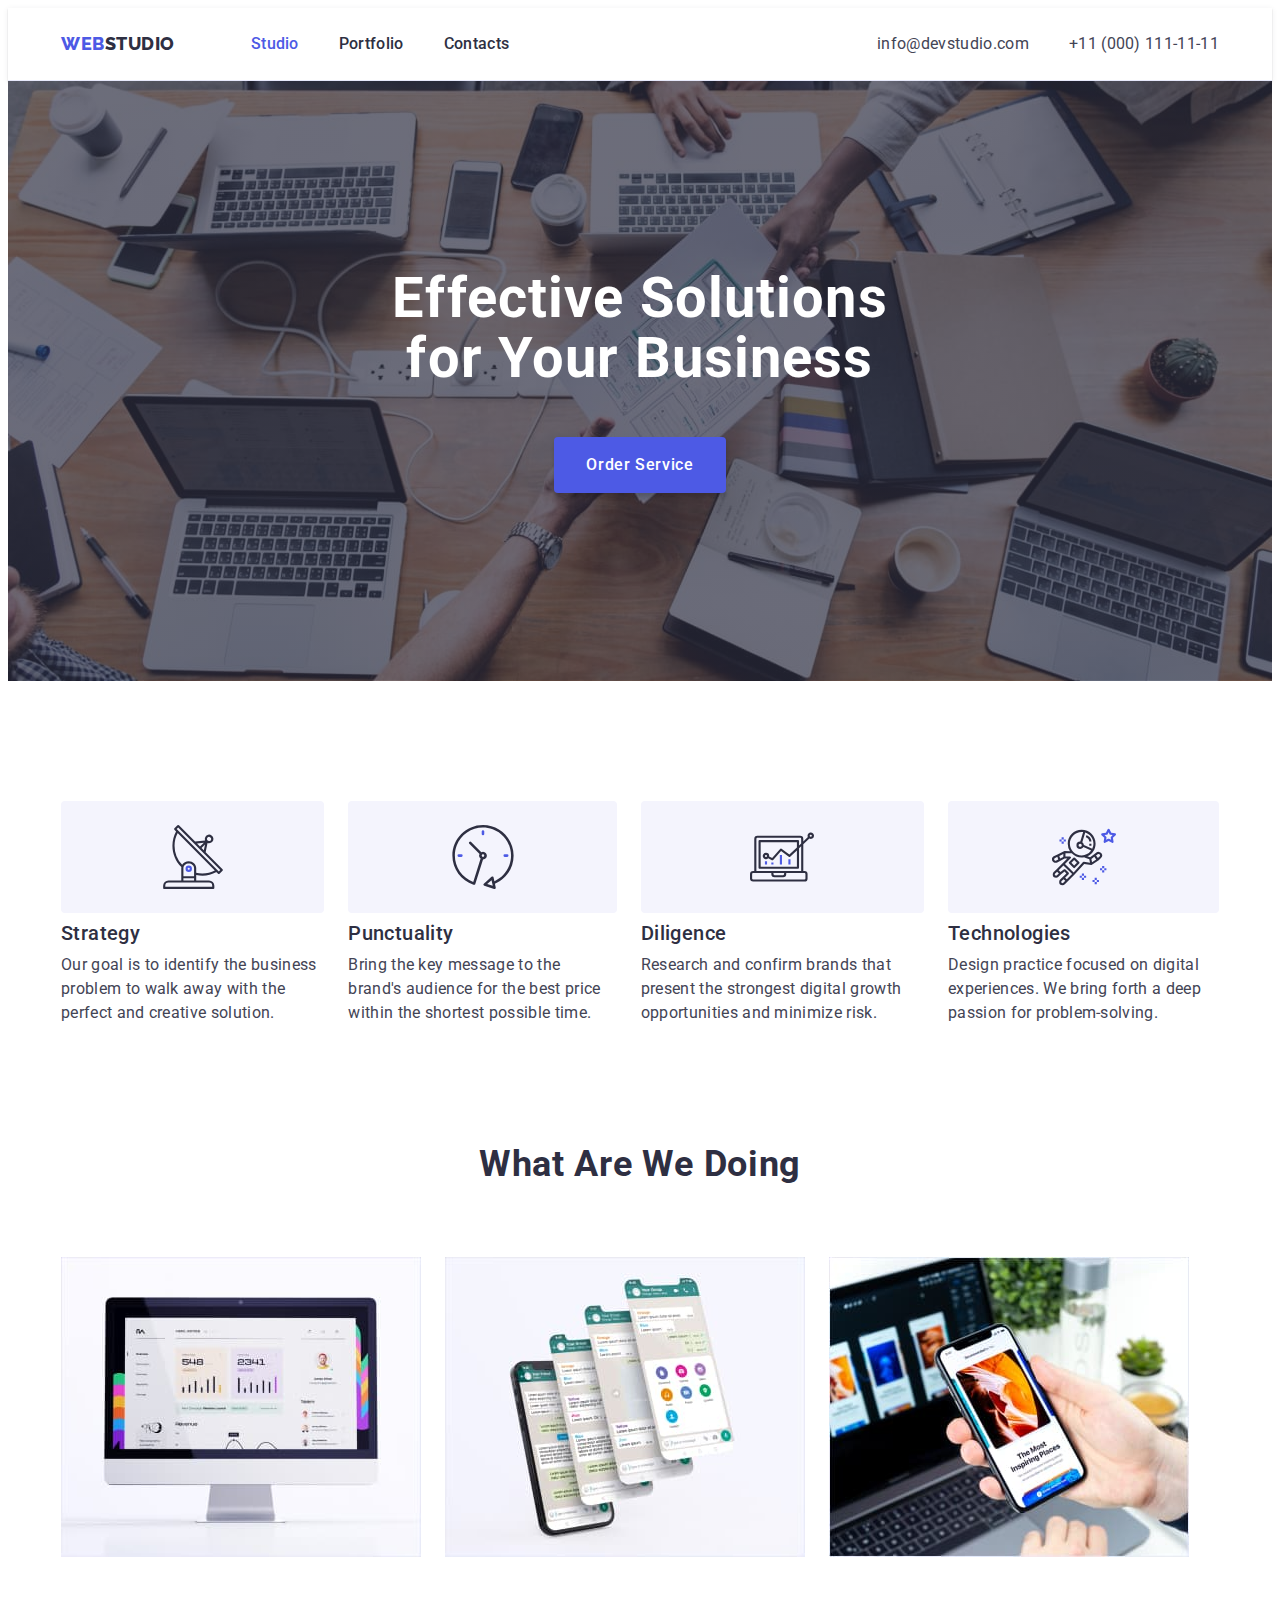
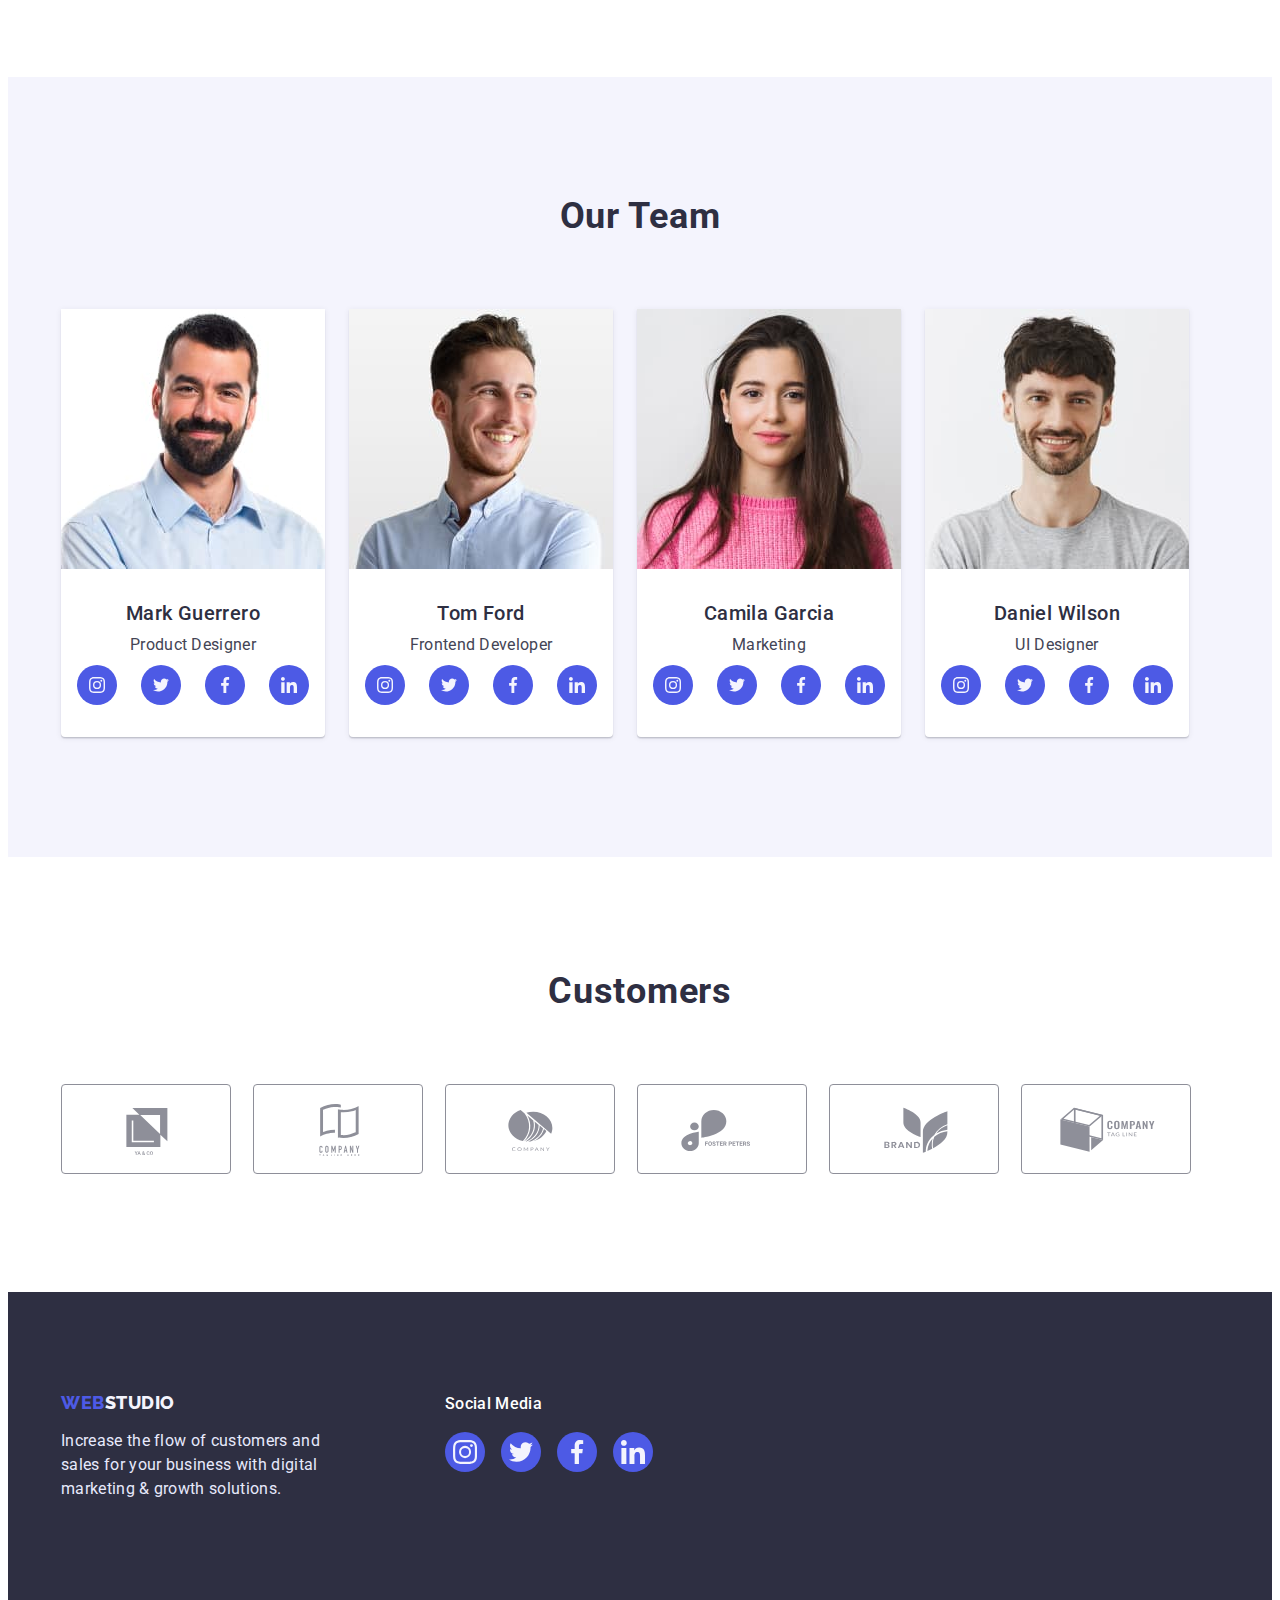
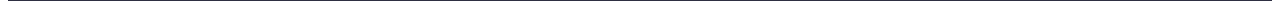
==== index.html @ 745b33fd "copied hw04" ====
<!DOCTYPE html>
<html lang="en">
<head>
    <meta charset="UTF-8">
    <meta http-equiv="X-UA-Compatible" content="IE=edge">
    <meta name="viewport" content="width=device-width, initial-scale=1.0">
    <title>WebStudio</title>
    <link rel="stylesheet" href="https://cdnjs.cloudflare.com/ajax/libs/modern-normalize/1.1.0/modern-normalize.min.css" integrity="sha512-wpPYUAdjBVSE4KJnH1VR1HeZfpl1ub8YT/NKx4PuQ5NmX2tKuGu6U/JRp5y+Y8XG2tV+wKQpNHVUX03MfMFn9Q==" crossorigin="anonymous" referrerpolicy="no-referrer" />
    <link rel="stylesheet" href="./css/styles.css">
    <link rel="preconnect" href="https://fonts.googleapis.com">
    <link rel="preconnect" href="https://fonts.gstatic.com" crossorigin>
    <link href="https://fonts.googleapis.com/css2?family=Raleway:wght@800&family=Roboto:wght@400;500;700;900&display=swap" rel="stylesheet">

</head>
<body>
    <header>
        <div class="header container">
            <nav class="nav-items">
                <a class="logo link" href="./index.html">Web<span>Studio</span></a>
                <ul class="list nav-items">
                    <li  class="nav-item">
                        <a class="menu-item link current" href="./index.html">Studio</a>
                    </li>
                    <li class="nav-item">    
                        <a class="menu-item link" href="./portfolio.html">Portfolio</a>
                    </li>
                    <li class="nav-item">
                        <a class="menu-item link" href="">Contacts</a>
                    </li>
                </ul>
            </nav>
            <address class="contact">
                <ul class="list nav-items">
                    <li class="nav-item">
                        <a class="email link" href="mailto:info@devstudio.com">info@devstudio.com</a>
                    </li>
                    <li class="nav-item">
                        <a class="email link" href="tel:+110001111111">+11 (000) 111-11-11</a>
                    </li>
                </ul>
            </address>
        </div>
    </header>
    <main>
        <section class="top-section section">
            <div class="container">
                <h1 class="header-top">Effective Solutions for Your Business</h1>
                <button type="button" class="order-button"> Order Service</button>
            </div>
        </section>
        <section class="section">
            <div class="container">
                <h2 class="visually-hidden">Values</h2>
                <ul class="list values">
                    <li class="value-item">
                        <div class="value-item-icon">
                            <svg class="value-icon" >
                                <use href="./images/icons.svg#icon-antenna"></use>
                            </svg>
                        </div>
                        <h3 class="header-items">Strategy</h3>
                        <p class="desc">Our goal is to identify the business problem to walk away with the perfect and creative solution.</p>
                    </li>
                    <li class="value-item">
                        <div class="value-item-icon">
                            <svg class="value-icon" >
                                <use href="./images/icons.svg#icon-clock"></use>
                            </svg>
                        </div>
                        <h3 class="header-items">Punctuality</h3>
                        <p class="desc">Bring the key message to the brand's audience for the best price within the shortest possible time.</p>
                    </li>
                    <li class="value-item">
                        <div class="value-item-icon">
                            <svg class="value-icon" >
                                <use href="./images/icons.svg#icon-diagram"></use>
                            </svg>
                        </div>
                        <h3 class="header-items">Diligence</h3>
                        <p class="desc">Research and confirm brands that present the strongest digital growth opportunities and minimize risk.</p>
                    </li>
                    <li class="value-item">
                        <div class="value-item-icon">
                            <svg class="value-icon" >
                                <use href="./images/icons.svg#icon-astronaut"></use>
                            </svg>
                        </div>
                        <h3 class="header-items">Technologies</h3>
                        <p class="desc">Design practice focused on digital experiences. We bring forth a deep passion for problem-solving.</p>
                    </li>
                </ul>
            </div>
        </section>
        <section class="services section">
            <div class="container">
                <h2 class="header-subject">What are we doing</h2>
            <ul class="list">
                <li class="services-item"><img src="./images/img-1.jpg" alt="Image 1" width="360"></li>
                <li class="services-item"><img src="./images/img-2.jpg" alt="Image 2" width="360"></li>
                <li class="services-item"><img src="./images/img-3.jpg" alt="Image 3" width="360"></li>
            </ul>
            </div>
        </section>
        <section class="team section">
            <div class="container">
                <h2 class="header-subject">Our Team</h2>
            <ul class="list">
                <li class="team-member">
                    
                        <img src="./images/mark-guerrero.jpg" alt="Mark Guerrero" width="264">
                        <div class="team-member-info">
                            <h3 class="header-items">Mark Guerrero</h3>
                            <p class="desc">Product Designer</p>
                            <ul class="team-member-links list">
                                <li class="social-media-link">
                                    <a href="" class="link">
                                        <svg class="link-icon" >
                                            <use href="./images/icons.svg#icon-instagram"></use>
                                        </svg>
                                        <span class="visually-hidden">Instagram</span>
                                    </a>
                                </li>
                                <li class="social-media-link">
                                    <a href="" class="link">
                                        <svg class="link-icon" >
                                            <use href="./images/icons.svg#icon-twitter"></use>
                                        </svg>
                                        <span class="visually-hidden">Twitter</span>
                                    </a>
                                </li>
                                <li class="social-media-link">
                                    <a href="" class="link">
                                        <svg class="link-icon" >
                                            <use href="./images/icons.svg#icon-facebook"></use>
                                        </svg>
                                        <span class="visually-hidden">Facebook</span>
                                    </a>
                                </li>
                                <li class="social-media-link">
                                    <a href="" class="link">
                                        <svg class="link-icon" >
                                            <use href="./images/icons.svg#icon-linkedin"></use>
                                        </svg>
                                        <span class="visually-hidden">LinkedIn</span>
                                    </a>
                                </li>
                            </ul>
                        </div>
                    
                </li>
                <li class="team-member">
                    
                        <img src="./images/tom-ford.jpg" alt="Tom Ford" width="264">
                        <div class="team-member-info">
                            <h3 class="header-items">Tom Ford</h3>
                            <p class="desc">Frontend Developer</p>
                            <ul class="team-member-links list">
                                <li class="social-media-link">
                                    <a href="" class="link">
                                        <svg class="link-icon" >
                                            <use href="./images/icons.svg#icon-instagram"></use>
                                        </svg>
                                        <span class="visually-hidden">Instagram</span>
                                    </a>
                                </li>
                                <li class="social-media-link">
                                    <a href="" class="link">
                                        <svg class="link-icon" >
                                            <use href="./images/icons.svg#icon-twitter"></use>
                                        </svg>
                                        <span class="visually-hidden">Twitter</span>
                                    </a>
                                </li>
                                <li class="social-media-link">
                                    <a href="" class="link">
                                        <svg class="link-icon" >
                                            <use href="./images/icons.svg#icon-facebook"></use>
                                        </svg>
                                        <span class="visually-hidden">Facebook</span>
                                    </a>
                                </li>
                                <li class="social-media-link">
                                    <a href="" class="link">
                                        <svg class="link-icon" >
                                            <use href="./images/icons.svg#icon-linkedin"></use>
                                        </svg>
                                        <span class="visually-hidden">LinkedIn</span>
                                    </a>
                                </li>
                            </ul>
                        </div>
                    
                </li>
                <li class="team-member">
                    
                        <img src="./images/camila-garcia.jpg" alt="Camila Garcia" width="264">
                        <div class="team-member-info">
                            <h3 class="header-items">Camila Garcia</h3>
                            <p class="desc">Marketing</p>
                            <ul class="team-member-links list">
                                <li class="social-media-link">
                                    <a href="" class="link">
                                        <svg class="link-icon" >
                                            <use href="./images/icons.svg#icon-instagram"></use>
                                        </svg>
                                        <span class="visually-hidden">Instagram</span>
                                    </a>
                                </li>
                                <li class="social-media-link">
                                    <a href="" class="link">
                                        <svg class="link-icon" >
                                            <use href="./images/icons.svg#icon-twitter"></use>
                                        </svg>
                                        <span class="visually-hidden">Twitter</span>
                                    </a>
                                </li>
                                <li class="social-media-link">
                                    <a href="" class="link">
                                        <svg class="link-icon" >
                                            <use href="./images/icons.svg#icon-facebook"></use>
                                        </svg>
                                        <span class="visually-hidden">Facebook</span>
                                    </a>
                                </li>
                                <li class="social-media-link">
                                    <a href="" class="link">
                                        <svg class="link-icon" >
                                            <use href="./images/icons.svg#icon-linkedin"></use>
                                        </svg>
                                        <span class="visually-hidden">LinkedIn</span>
                                    </a>
                                </li>
                            </ul>
                        </div>
                    
                </li>
                <li class="team-member">
                    
                        <img src="./images/daniel-wilson.jpg" alt="Daniel Wilson" width="264">
                        <div class="team-member-info">
                            <h3 class="header-items">Daniel Wilson</h3>
                            <p class="desc">UI Designer</p>
                            <ul class="team-member-links list">
                                <li class="social-media-link">
                                    <a href="" class="link">
                                        <svg class="link-icon" >
                                            <use href="./images/icons.svg#icon-instagram"></use>
                                        </svg>
                                        <span class="visually-hidden">Instagram</span>
                                    </a>
                                </li>
                                <li class="social-media-link">
                                    <a href="" class="link">
                                        <svg class="link-icon" >
                                            <use href="./images/icons.svg#icon-twitter"></use>
                                        </svg>
                                        <span class="visually-hidden">Twitter</span>
                                    </a>
                                </li>
                                <li class="social-media-link">
                                    <a href="" class="link">
                                        <svg class="link-icon" >
                                            <use href="./images/icons.svg#icon-facebook"></use>
                                        </svg>
                                        <span class="visually-hidden">Facebook</span>
                                    </a>
                                </li>
                                <li class="social-media-link">
                                    <a href="" class="link">
                                        <svg class="link-icon" >
                                            <use href="./images/icons.svg#icon-linkedin"></use>
                                        </svg>
                                        <span class="visually-hidden">LinkedIn</span>
                                    </a>
                                </li>
                            </ul>
                        </div>
                    
                </li>
            </ul>
            </div>
        </section>
        <section class="customers section">
            <div class="container">
                <h2 class="header-subject">Customers</h2>
            <ul class="list">
                <li class="customers-item">
                    <a class = "customer-link .link" href="">
                        <svg>
                            <use href="./images/icons.svg#icon-client-1"></use>
                        </svg>
                    </a>
                </li>
                <li class="customers-item">
                    <a href="" class="customer-link .link">
                        <svg>
                            <use href="./images/icons.svg#icon-client-2"></use>
                        </svg>    
                    </a>
                </li>
                <li class="customers-item">
                    <a href="" class="customer-link .link">
                        <svg>
                            <use href="./images/icons.svg#icon-client-3"></use>
                        </svg>
                    </a>
                </li>
                <li class="customers-item">
                    <a href="" class="customer-link .link">
                        <svg>
                            <use href="./images/icons.svg#icon-client-4"></use>
                        </svg>    
                    </a>
                </li>
                <li class="customers-item">
                    <a href="" class="customer-link .link">
                        <svg>
                            <use href="./images/icons.svg#icon-client-5"></use>
                        </svg>
                    </a>
                </li>
                <li class="customers-item">
                    <a href="" class="customer-link .link">
                        <svg>
                            <use href="./images/icons.svg#icon-client-6"></use>
                        </svg>    
                    </a>
                </li>
            </ul>
            </div>
        </section>
    </main>
    <footer class="footer">
        <div class="container footer-container">
            <div class="company-info">
                <a class="logo link" href="./index.html">Web<span class="footer-logo">Studio</span></a>
                <p>Increase the flow of customers and sales for your business with digital marketing & growth solutions.</p>
            </div>
            <div class="social-media">
                <p class="social-header">Social Media</p>
                <ul class="social-media-links list">
                <li class="social-media-link">
                    <a href="" class="link">
                        <svg class="link-icon" >
                            <use href="./images/icons.svg#icon-instagram"></use>
                        </svg>
                        <span class="visually-hidden">Instagram</span>
                    </a>
                </li>
                <li class="social-media-link">
                    <a href="" class="link">
                        <svg class="link-icon" >
                            <use href="./images/icons.svg#icon-twitter"></use>
                        </svg>
                        <span class="visually-hidden">Twitter</span>
                    </a>
                </li>
                <li class="social-media-link">
                    <a href="" class="link">
                        <svg class="link-icon" >
                            <use href="./images/icons.svg#icon-facebook"></use>
                        </svg>
                        <span class="visually-hidden">Facebook</span>
                    </a>
                </li>
                <li class="social-media-link">
                    <a href="" class="link">
                        <svg class="link-icon" >
                            <use href="./images/icons.svg#icon-linkedin"></use>
                        </svg>
                        <span class="visually-hidden">LinkedIn</span>
                    </a>
                </li>
                </ul>
            </div>
        </div>
    </footer>
</body>
</html>
---- css/styles.css ----
body {
    font-family: "Roboto", sans-serif;
    color: var(--p-font-color);
    font-size: 16px;
    line-height: 1.5;
    
}

:root {
    --filter-btn-color: #4D5AE5;
    --filter-btn-bg-color: #F4F4FD;
    /* CLOUD */
    --filter-btn-active-color: #FFFFFF;
    /* OCEAN */
    --filter-btn-bg-active-color: #404BBF;
    /* IRIS */
    --heading-color-1: #4D5AE5; 
    /* NAVY */
    --heading-color-2: #2E2F42;
    /* SLATE */
    --p-font-color: #434455;
    /* corn-flower */
    --border-color: #E7E9FC;
    
}


.list {
    list-style: none;
    padding-left: 0;
    margin-top: 0;
    margin-bottom: 0;
}

/* remove top and bottom margins for all headers */
h1,h2,h3,h4,h5,h6,p {
    margin-top: 0;
    margin-bottom: 0;
}

/* INDEX.HTML styling */

/* HEADER */
.menu-item {
    font-weight: 500;
    font-size:16px;
    letter-spacing: 0.02em;
    color: var(--heading-color-2);
}

header .logo.link, .nav-item .link {
    padding-top: 24px;
    padding-bottom: 24px;
    display: block;
}

.nav-item:not(:last-child){
    margin-right: 40px;
}

.menu-item:hover,
.menu-item:focus {
    color: var(--filter-btn-bg-active-color);
}

.menu-item.current {
    /* text-decoration: underline; */
    color: var(--filter-btn-color);
}


.logo {
    font-size: 18px;
    font-family: "Raleway",sans-serif;
    font-weight: 800;
    text-transform: uppercase;
    /* text-decoration: none; */
    letter-spacing: 0.03em;
    text-align: center;
    line-height: 1.17;
    color: var(--heading-color-1);
    margin-right: 76px;
}

.link {
    text-decoration: none;
}

.logo a:visited {
    color: var(--heading-color-1);
}



.logo span {
    color:var(--heading-color-2)
}

.logo span:hover,
.logo span:focus {
    color: var(--heading-color-1);
}

header {
    border-bottom: 1px solid var(--border-color);
    box-shadow: 0 1px 6px 0 rgba(46, 47, 66, 0.08), 0 1px 1px 0 rgba(46, 47, 66, 0.16), 0 2px 1px 0 rgba(46, 47, 66, 0.08);
}

/* hiding h2s */
.visually-hidden {
  position: absolute;
  width: 1px;
  height: 1px;
  margin: -1px;
  border: 0;
  padding: 0;
  white-space: nowrap;
  clip-path: inset(100%);
  clip: rect(0 0 0 0);
  overflow: hidden;
}

.contact {
    font-style: normal;
    margin-left: auto;
}

.email {
    letter-spacing: 0.02em;
    color: var(--p-font-color);
}

.email:hover,
.email:focus {
    color:var(--filter-btn-bg-active-color);
}

.container {
    width: 1158px;
    margin: 0 auto;
    padding: 0 15px;
}


.header.container {
    display: flex;
}
.nav-items {
    display: flex;
    align-items: center;
}



/* first section */
/* h1 tag */

.section {
    padding-top: 120px;
    padding-bottom: 120px;
}
.top-section {
    background-color: var(--heading-color-2);
    align-items: center;
    padding-top: 188px;
    padding-bottom: 188px;
    background-image: linear-gradient(rgba(46, 47, 66, 0.7),rgba(46, 47, 66, 0.7)),url(../images/people-office\ 1.jpg);
    background-repeat: no-repeat;
    background-position: center;
    background-size: cover;
    margin-left: auto;
    margin-right: auto;
    /* min-width: 1158px; */
    max-width: 1440px;
}

.header-top {
    font-size: 56px;
    line-height: 1.07;
    text-align: center;
    letter-spacing: 0.02em;
    color:#FFFFFF;
    width: 496px;
    margin-bottom: 48px;
}

/* button */
.order-button {
    background-color: var(--heading-color-1);
    color: #FFFFFF;
    font-family: "Roboto", sans-serif;
    font-weight: 500;
    font-size: 16px;
    line-height: 1.5;
    letter-spacing:0.04em;
    cursor: pointer;
    min-width: 169px;
    border-radius: 4px;
    display: block; 
    padding: 16px 32px;
    border: none;
    box-shadow: 0 4px 4px 0 rgba(0, 0, 0, 0.15);
}

.header-top,
.order-button {
    margin-left:auto;
    margin-right: auto;
}

.order-button:hover,
.order-button:focus
{
    background-color: var(--filter-btn-bg-active-color);
    color: #FFFFFF;
}

/* SECTION 2 - VALUES */


.values {
    display: flex;
    align-items: center;
    margin: 0;
}

.value-item {
    width: calc((100%-72px)/4);
}

.value-item:not(:last-child) {
    margin-right: 24px;
}

.header-items {
    font-weight: 500;
    font-size: 20px;
    line-height: 1.2;
    letter-spacing:0.02em; 
    color: var(--heading-color-2);  
    margin-bottom: 8px;
}

.desc {
    font-size: 16px;
    line-height: 1.5;
    letter-spacing:0.02em;
    color:var(--p-font-color);
}

.team-member-info,
.portfolio-item-info {
    padding: 32px 16px;
}

.value-item-icon {
    background-color: var(--filter-btn-bg-color);
    height: 112px;
    border-radius: 4px;
    /* padding-top: 24px;
    padding-bottom: 24px; */
    margin-bottom: 8px;
    display: flex;
    align-items: center;
    justify-content: center;
}

.value-icon {
    width: 64px;
    height: 64px;
    /* margin-left: auto;
    margin-right: auto;
    display: block; */
}

/* .portfolio-item-info {
    padding-left: 16px;
} */

/* section 3 - services */

.services {
    padding-top: 0;
}

.services .list {
    display: flex;
}
.header-subject {
    font-size: 36px;
    line-height: 1.11;
    color: var(--heading-color-2);
    letter-spacing: 0.02em;
    text-align: center;
    text-transform: capitalize;
    margin-bottom: 72px;

}

.services-item {
    width: calc((100%-48px)/3);
}

.services-item:not(:last-child) {
    margin-right: 24px;
}


/* section 4 - Team */

.team {
    background-color: #F4F4FD;
}

.team .list {
    display: flex;
}

.team-member {
    background-color: #FFFFFF;
    width: calc((100%-72px)/4);
    border-radius: 0 0 4px 4px;
}

.team-member,
.portfolio-link:hover,
.portfolio-link:focus {
    box-shadow: 0 2px 1px 0 rgba(46, 47, 66, 0.08), 0 1px 1px 0 rgba(46, 47, 66, 0.16), 0 1px 6px 0 rgba(46, 47, 66, 0.08);
}

.team-member:not(:last-child) {
    margin-right: 24px;
}

.team-member .header-items,
.team-member .desc {
    text-align: center;
}

.team-member-info .desc {
    margin-bottom: 8px;
}

/* .team-member-links {
    padding-top: 8px;
} */

.social-media-link:not(:last-child) {
    margin-right: 24px;
}

.social-media-link .link {
    background-color: var(--filter-btn-color);
    color: var(--filter-btn-bg-color);
    display: block;
    width: 40px;
    height: 40px;
    border-radius: 50%;
    padding: 0;
    border: none;
    margin: 0;
    /* padding-top: 12px;
    padding-bottom: 12px; */
    display: flex;
    align-items: center;
    justify-content: center;

}

.social-media-link .link:hover,
.social-media-link .link:focus {
    background-color: var(--filter-btn-bg-active-color);
}


.link-icon {
    /* display: block; */
    width: 16px;
    height: 16px;
    fill: currentColor;
    /* margin-left: auto;
    margin-right: auto; */
    
}

/* section 5 - customers */

.customers {
    padding-top: 115px;
    padding-bottom: 120px;
}

.customers .list {
    display: flex;
}
.header-subject {
    font-size: 36px;
    line-height: 1.11;
    color: var(--heading-color-2);
    letter-spacing: 0.02em;
    text-align: center;
    text-transform: capitalize;
    margin-bottom: 72px;

}

.customers-item {
    width: 168px;
    height: 88px;
}

.customer-link {
    border-radius: 4px;
    border: 1px solid #8e8f99;
    /* padding-top: 16px;
    padding-bottom: 16px; */
    display:flex;
    align-items: center;
    justify-content: center;
    height:100%;
    width: 100%;
    fill: currentColor;
    color: #8e8f99;

}


.customers-item:not(:last-child) {
    margin-right: 24px;
}

.customers-item svg {
    /* display: block;
    margin-right: auto;
    margin-left: auto; */
    width: 104px;
    height: 56px;
    
}

.customer-link:hover,
.customer-link:focus {
    color:var(--filter-btn-bg-active-color);
    border-color: var(--filter-btn-bg-active-color);
}



/* footer */
.footer {
    background-color: var(--heading-color-2);
    padding-top: 100px;
    padding-bottom: 100px;
}

.footer-container {
    display: flex;
}
.company-info {
    margin-right: 120px;
}

.social-media .social-header{
    color: white;
    font-weight: 500;
    margin-bottom: 16px;
    
}

.social-media-links {
    display: flex;
}

.social-media-links .social-media-link:not(:last-child) {
    margin-right: 16px;
}

.social-media-links .social-media-link .link {
    background-color: var(--filter-btn-color);
    color: var(--filter-btn-bg-color);
    display: flex;
    align-items: center;
    justify-content:center;
    width: 40px;
    height: 40px;
    border-radius: 50%;
    padding: 0;
    border: none;
    margin: 0;
    /* padding-top: 8px;
    padding-bottom: 8px; */

}

.social-media-links .social-media-link .link:hover,
.social-media-links .social-media-link .link:focus {
    background-color: #31D0AA;
}


.social-media-links .link-icon {
    /* display: block; */
    width: 24px;
    height: 24px;
    fill: currentColor;
    /* margin-left: auto;
    margin-right: auto; */
    
}


.footer .logo {
    margin-bottom: 16px;
    margin-right: 0;
    display: inline-block;
}

.logo .footer-logo {
    color:var(--filter-btn-bg-color);
}

.footer p {
    color:var(--border-color);
    letter-spacing: 0.02em;
    width: 264px;
}



/* PORTFOLIO HTML STYLING */
/* adding styling to filter buttons */

.portfolio  {
    padding-top: 96px;
    padding-bottom: 120px;
}

.filter {
    display: flex;
    margin-bottom: 72px;
    justify-content: center;
}



.filter-item:not(:last-child) {
    margin-right: 24px;
}

.filter-button:hover,
.filter-button:focus {
    box-shadow: 0 2px 2px 0 rgba(0, 0, 0, 0.12), 0 2px 1px 0 rgba(0, 0, 0, 0.08), 0 3px 1px 0 rgba(0, 0, 0, 0.1);
}


.filter-button {
    background-color:var(--filter-btn-bg-color);
    color: var(--filter-btn-color);
    font-family: "Roboto",sans-serif;
    font-weight: 500;
    font-size: 16px;
    line-height: 1.5;
    letter-spacing: 0.04em;
    cursor: pointer;
    border-radius: 4px;
    border: 1px solid var(--border-color);
    padding: 12px 24px;
}


.filter-button:hover,
.filter-button:focus
{
    background-color: var(--filter-btn-bg-active-color);
    color: var(--filter-btn-active-color);
    border-color: transparent;
}

.portfolio-items {
    display: flex;
    flex-wrap: wrap;
}

.portfolio-item {
    /* border-bottom: 1px solid var(--border-color); */
    margin-bottom: 48px;
    width: calc((100% -  48px)/3);
}


img {
    display: block;
    max-width: 100%;
    height: auto;
}

.portfolio-item:not(:nth-child(3n)) {
    margin-right: 24px;
}

.portfolio-item:nth-last-child(-n+3) {
    margin-bottom: 0;
}

.portfolio-link {
    display: block;
}

.portfolio-item-info {
    border-left: 1px solid var(--border-color);
    border-right: 1px solid var(--border-color);
    border-bottom: 1px solid var(--border-color);
    
}
/* .portfolio-item .header-items,
.portfolio-item .desc {
    padding-left: 16px;
} */
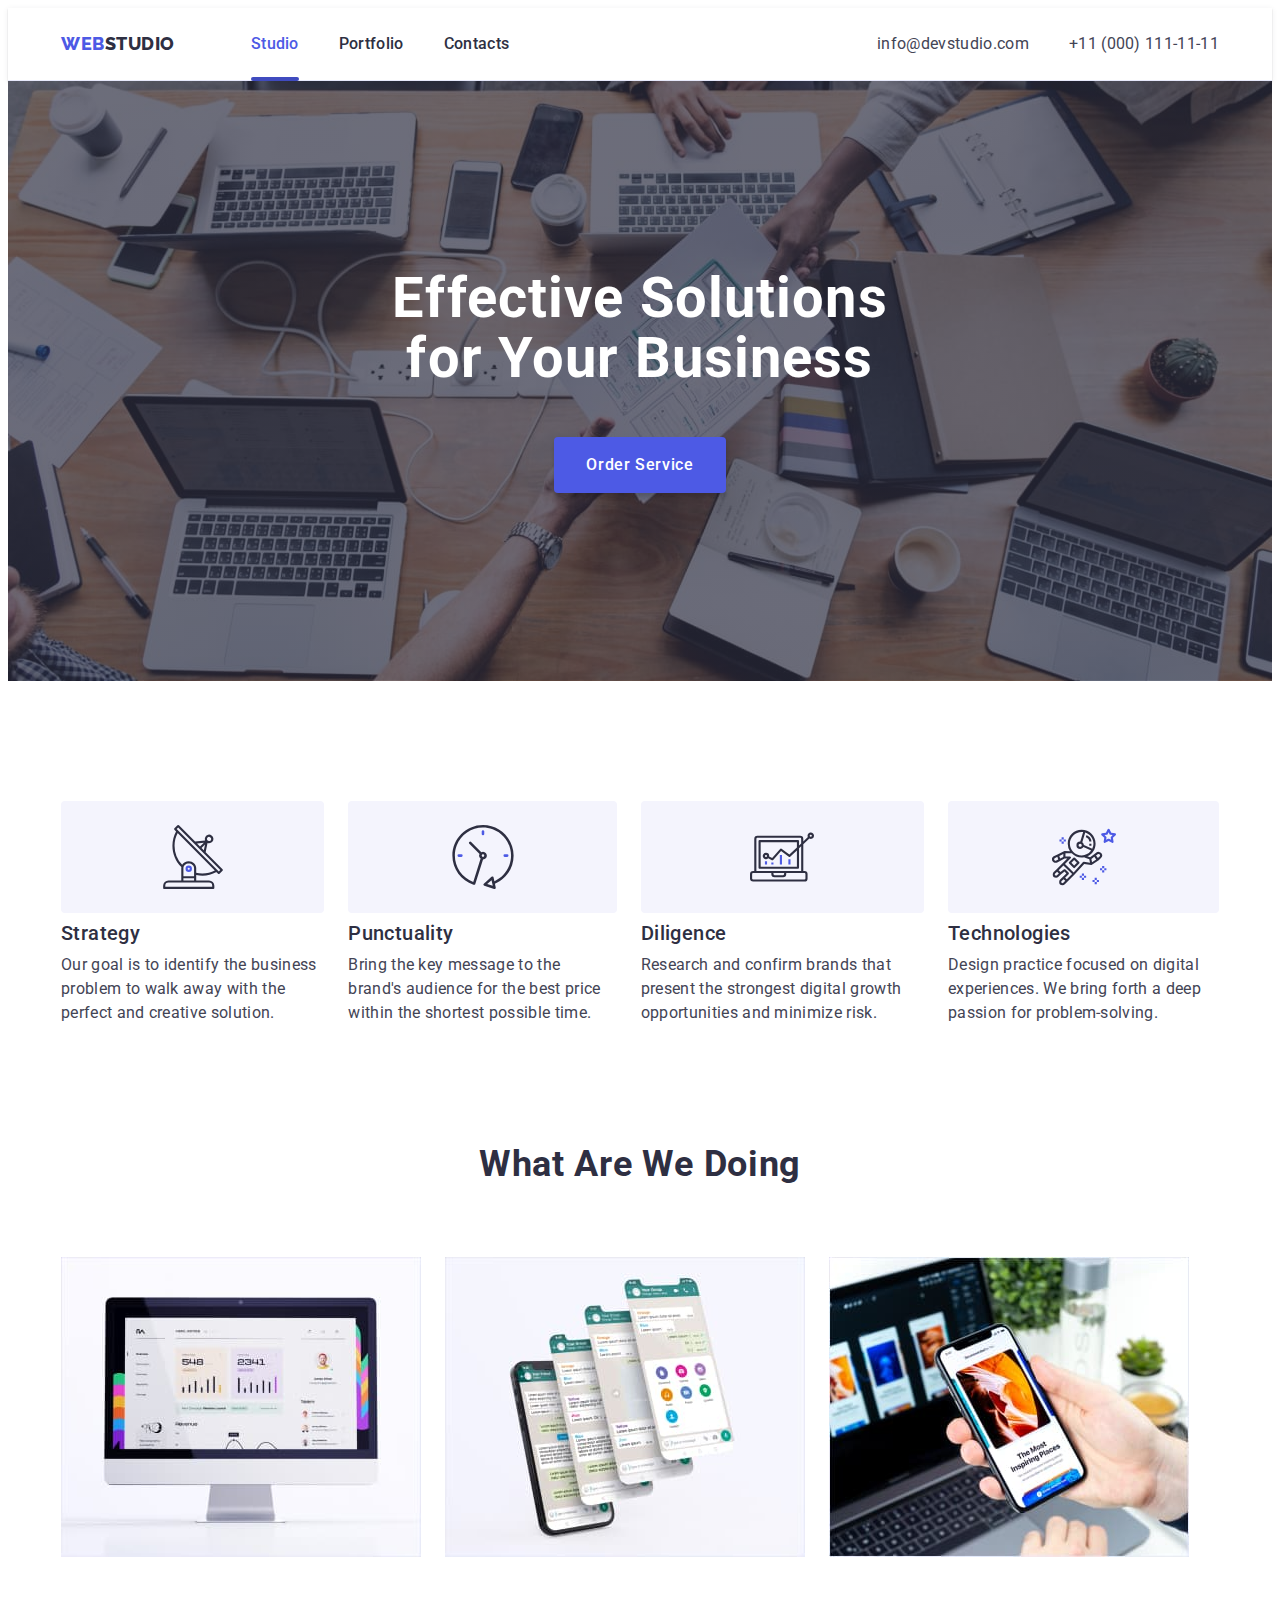
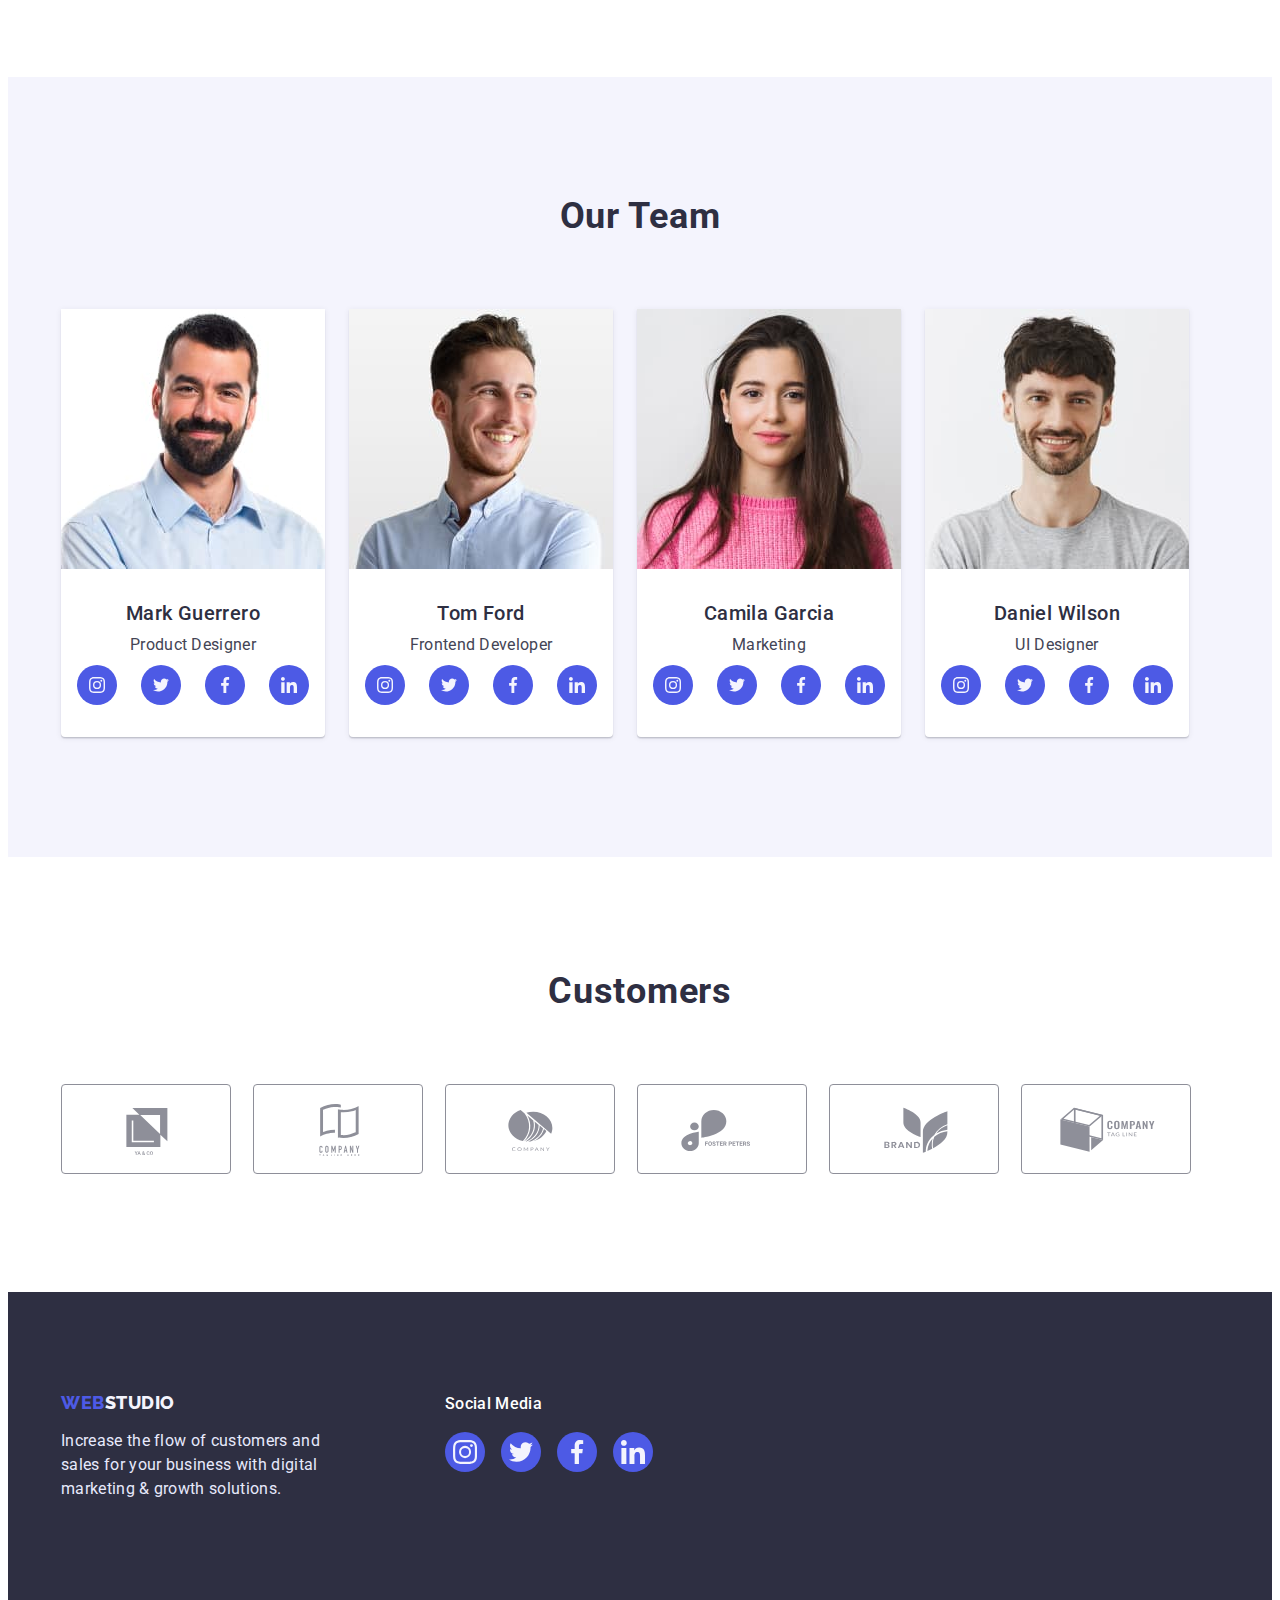
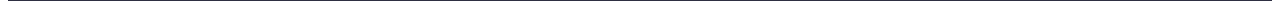
==== commit 1da303c9: "added backdrop and modal" ====
--- a/index.html
+++ b/index.html
@@ -375,5 +375,9 @@
             </div>
         </div>
     </footer>
+    <div class="backdrop is-hidden">
+        <div class="modal-window">
+        </div>
+    </div>
 </body>
 </html>--- a/css/styles.css
+++ b/css/styles.css
@@ -23,6 +23,10 @@
     /* corn-flower */
     --border-color: #E7E9FC;
     
+    /* timing function for transitions  */
+    --timing: cubic-bezier(0.4, 0, 0.2, 1);
+
+    
 }
 
 
@@ -49,6 +53,11 @@
     color: var(--heading-color-2);
 }
 
+.menu-item:hover,
+.menu-item:focus {
+    color: var(--filter-btn-bg-active-color);
+}
+
 header .logo.link, .nav-item .link {
     padding-top: 24px;
     padding-bottom: 24px;
@@ -59,14 +68,24 @@
     margin-right: 40px;
 }
 
-.menu-item:hover,
-.menu-item:focus {
-    color: var(--filter-btn-bg-active-color);
-}
-
-.menu-item.current {
+
+
+.nav-item .current {
     /* text-decoration: underline; */
     color: var(--filter-btn-color);
+    position: relative;
+}
+
+.nav-item .current::after {
+    content: "";
+    width: 100%;
+    height: 4px;
+    background-color: var(--filter-btn-bg-active-color);
+    position: absolute;
+    bottom: 0;
+    left: 0;
+    border-radius: 2px;
+    transform: translatey(1px);
 }
 
 
@@ -94,7 +113,7 @@
 
 
 .logo span {
-    color:var(--heading-color-2)
+    color:var(--heading-color-2);
 }
 
 .logo span:hover,
@@ -203,17 +222,16 @@
     box-shadow: 0 4px 4px 0 rgba(0, 0, 0, 0.15);
 }
 
+.order-button:hover,
+.order-button:focus
+{
+    background-color: var(--filter-btn-bg-active-color);
+}
+
 .header-top,
 .order-button {
     margin-left:auto;
     margin-right: auto;
-}
-
-.order-button:hover,
-.order-button:focus
-{
-    background-color: var(--filter-btn-bg-active-color);
-    color: #FFFFFF;
 }
 
 /* SECTION 2 - VALUES */
@@ -365,7 +383,6 @@
     display: flex;
     align-items: center;
     justify-content: center;
-
 }
 
 .social-media-link .link:hover,
@@ -422,8 +439,14 @@
     width: 100%;
     fill: currentColor;
     color: #8e8f99;
-
-}
+}
+
+.customer-link:hover,
+.customer-link:focus {
+    color:var(--filter-btn-bg-active-color);
+    border-color: var(--filter-btn-bg-active-color);
+}
+
 
 
 .customers-item:not(:last-child) {
@@ -439,11 +462,6 @@
     
 }
 
-.customer-link:hover,
-.customer-link:focus {
-    color:var(--filter-btn-bg-active-color);
-    border-color: var(--filter-btn-bg-active-color);
-}
 
 
 
@@ -490,7 +508,6 @@
     margin: 0;
     /* padding-top: 8px;
     padding-bottom: 8px; */
-
 }
 
 .social-media-links .social-media-link .link:hover,
@@ -526,7 +543,35 @@
     width: 264px;
 }
 
-
+/* backdrop  */
+
+.backdrop {
+    position: fixed;
+    top: 0;
+    left: 0;
+    width: 100vw;
+    height: 100vh;
+    background-color: rgba(46, 47, 66, 0.4);
+}
+
+.backdrop.is-hidden {
+    opacity: 0;
+    pointer-events: none;
+}
+
+.modal-window {
+    position: absolute;
+    top: 50%;
+    left: 50%;
+    transform: translate(-50%,-50%);
+
+    width: 408px;
+    height: 576px;
+    border-radius: 4px;
+    background-color: rgba(252, 252, 252, 1);
+
+    box-shadow: 0 2px 1px 0 rgba(0, 0, 0, 0.2), 0 1px 3px 0 rgba(0, 0, 0, 0.12), 0 1px 1px 0 rgba(0, 0, 0, 0.14);
+}
 
 /* PORTFOLIO HTML STYLING */
 /* adding styling to filter buttons */
@@ -546,11 +591,6 @@
 
 .filter-item:not(:last-child) {
     margin-right: 24px;
-}
-
-.filter-button:hover,
-.filter-button:focus {
-    box-shadow: 0 2px 2px 0 rgba(0, 0, 0, 0.12), 0 2px 1px 0 rgba(0, 0, 0, 0.08), 0 3px 1px 0 rgba(0, 0, 0, 0.1);
 }
 
 
@@ -575,6 +615,7 @@
     background-color: var(--filter-btn-bg-active-color);
     color: var(--filter-btn-active-color);
     border-color: transparent;
+    box-shadow: 0 2px 2px 0 rgba(0, 0, 0, 0.12), 0 2px 1px 0 rgba(0, 0, 0, 0.08), 0 3px 1px 0 rgba(0, 0, 0, 0.1);
 }
 
 .portfolio-items {
@@ -588,6 +629,35 @@
     width: calc((100% -  48px)/3);
 }
 
+.image-box {
+    position: relative;
+    overflow: hidden;
+}
+
+.overlay {
+    position:absolute;
+    left:0;
+    top:0;
+    width:100%;
+    height:100%;
+    background-color:var(--heading-color-1);
+    transform: translateY(100%);
+    transition: transform 250ms var(--timing);
+}
+
+.portfolio-link:hover .overlay,
+.portfolio-link:focus .overlay {
+    transform: translateY(0);
+}
+
+.portfolio-img-desc {
+    padding-top: 40px;
+    padding-left: 32px;
+    padding-right: 32px;
+
+    color:var(--filter-btn-bg-color);
+    letter-spacing: 0.02px;
+}
 
 img {
     display: block;
@@ -617,3 +687,39 @@
 .portfolio-item .desc {
     padding-left: 16px;
 } */
+
+
+/* TRANSITIONS */
+
+/* Color transition */
+
+.filter-button,
+.menu-item,
+.customer-link,
+.email,
+.logo span {
+    transition: color 250ms var(--timing);
+ }
+
+ /* bg color transition */
+
+ .order-button,
+ .social-media-link .link,
+ .social-media-links .social-media-link .link,
+ .filter-button {
+    transition: background-color 250ms var(--timing);
+ }
+
+ /* shadow transition */
+
+ .filter-button,
+ .portfolio-link {
+    transition: box-shadow 250ms var(--timing);
+ }
+
+ /* border color transition */
+ 
+ .customer-link,
+ .filter-button {
+    transition: border-color 250ms var(--timing);
+ }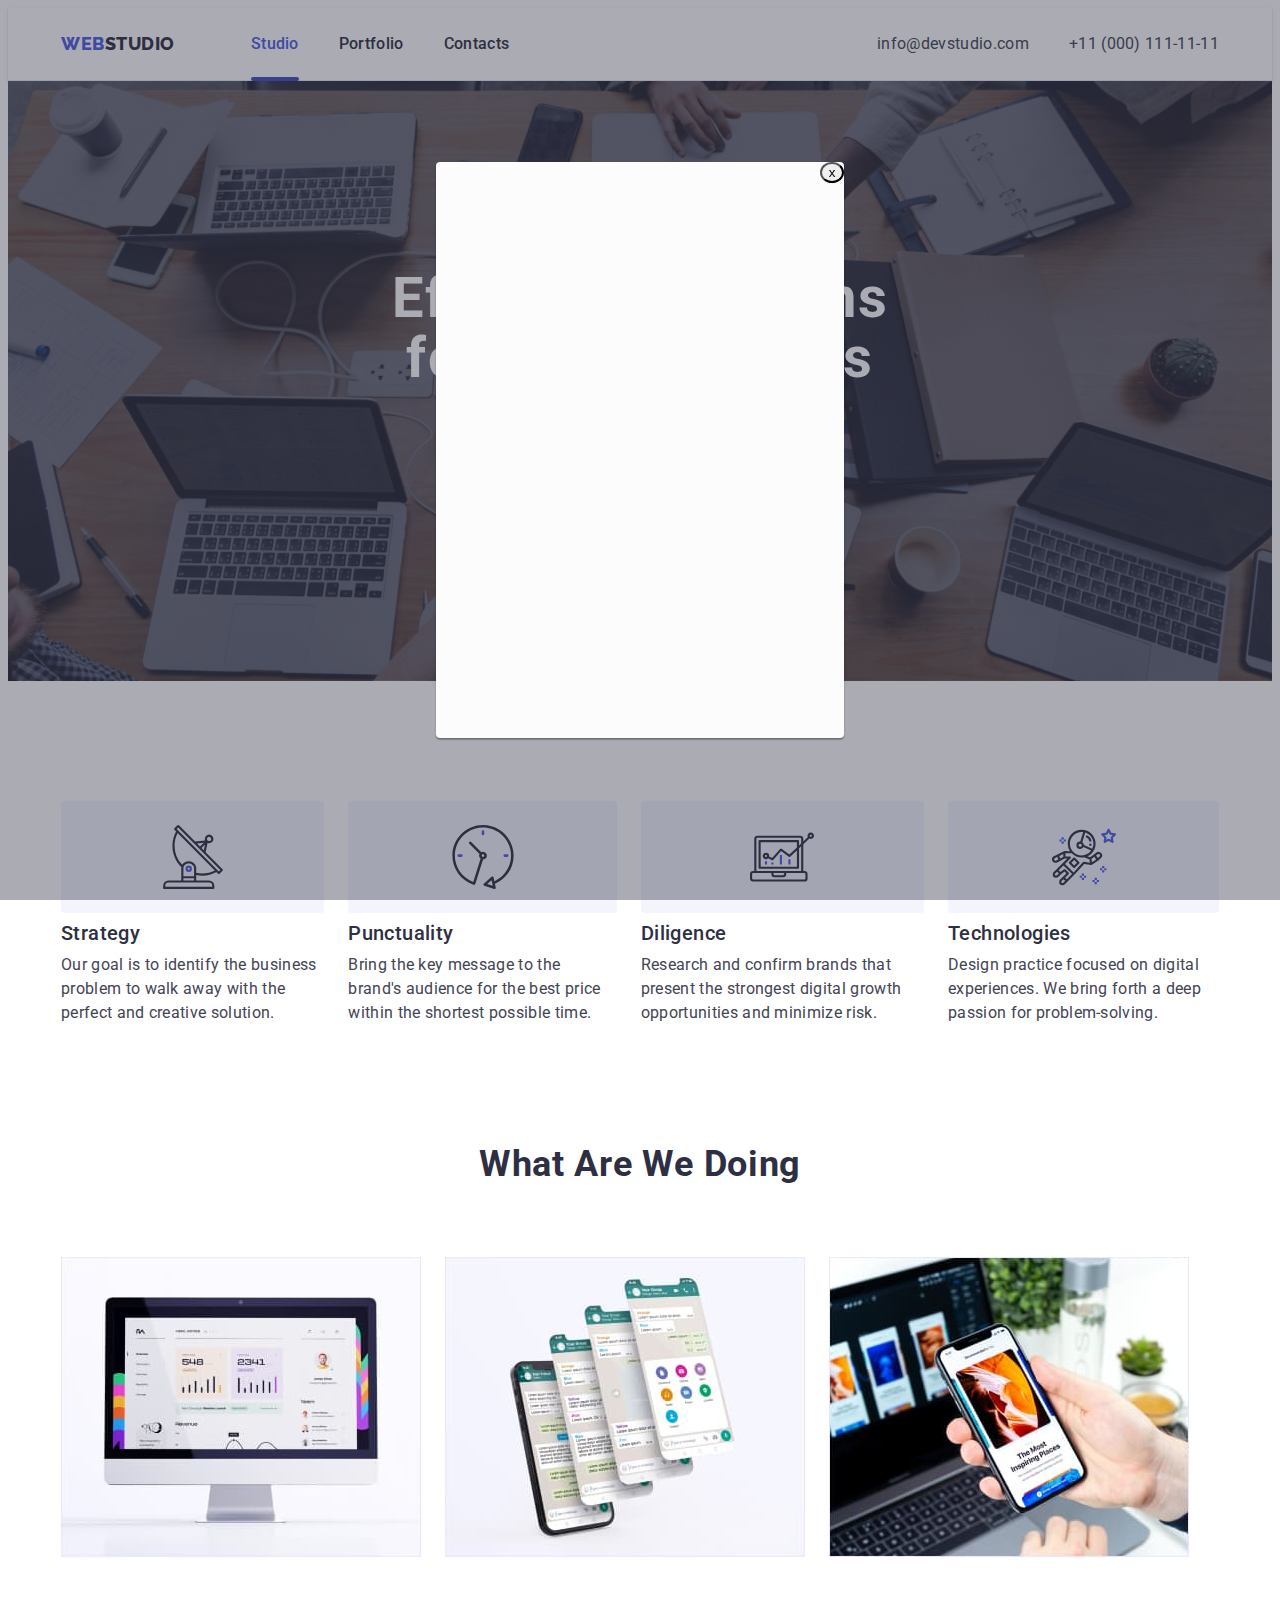
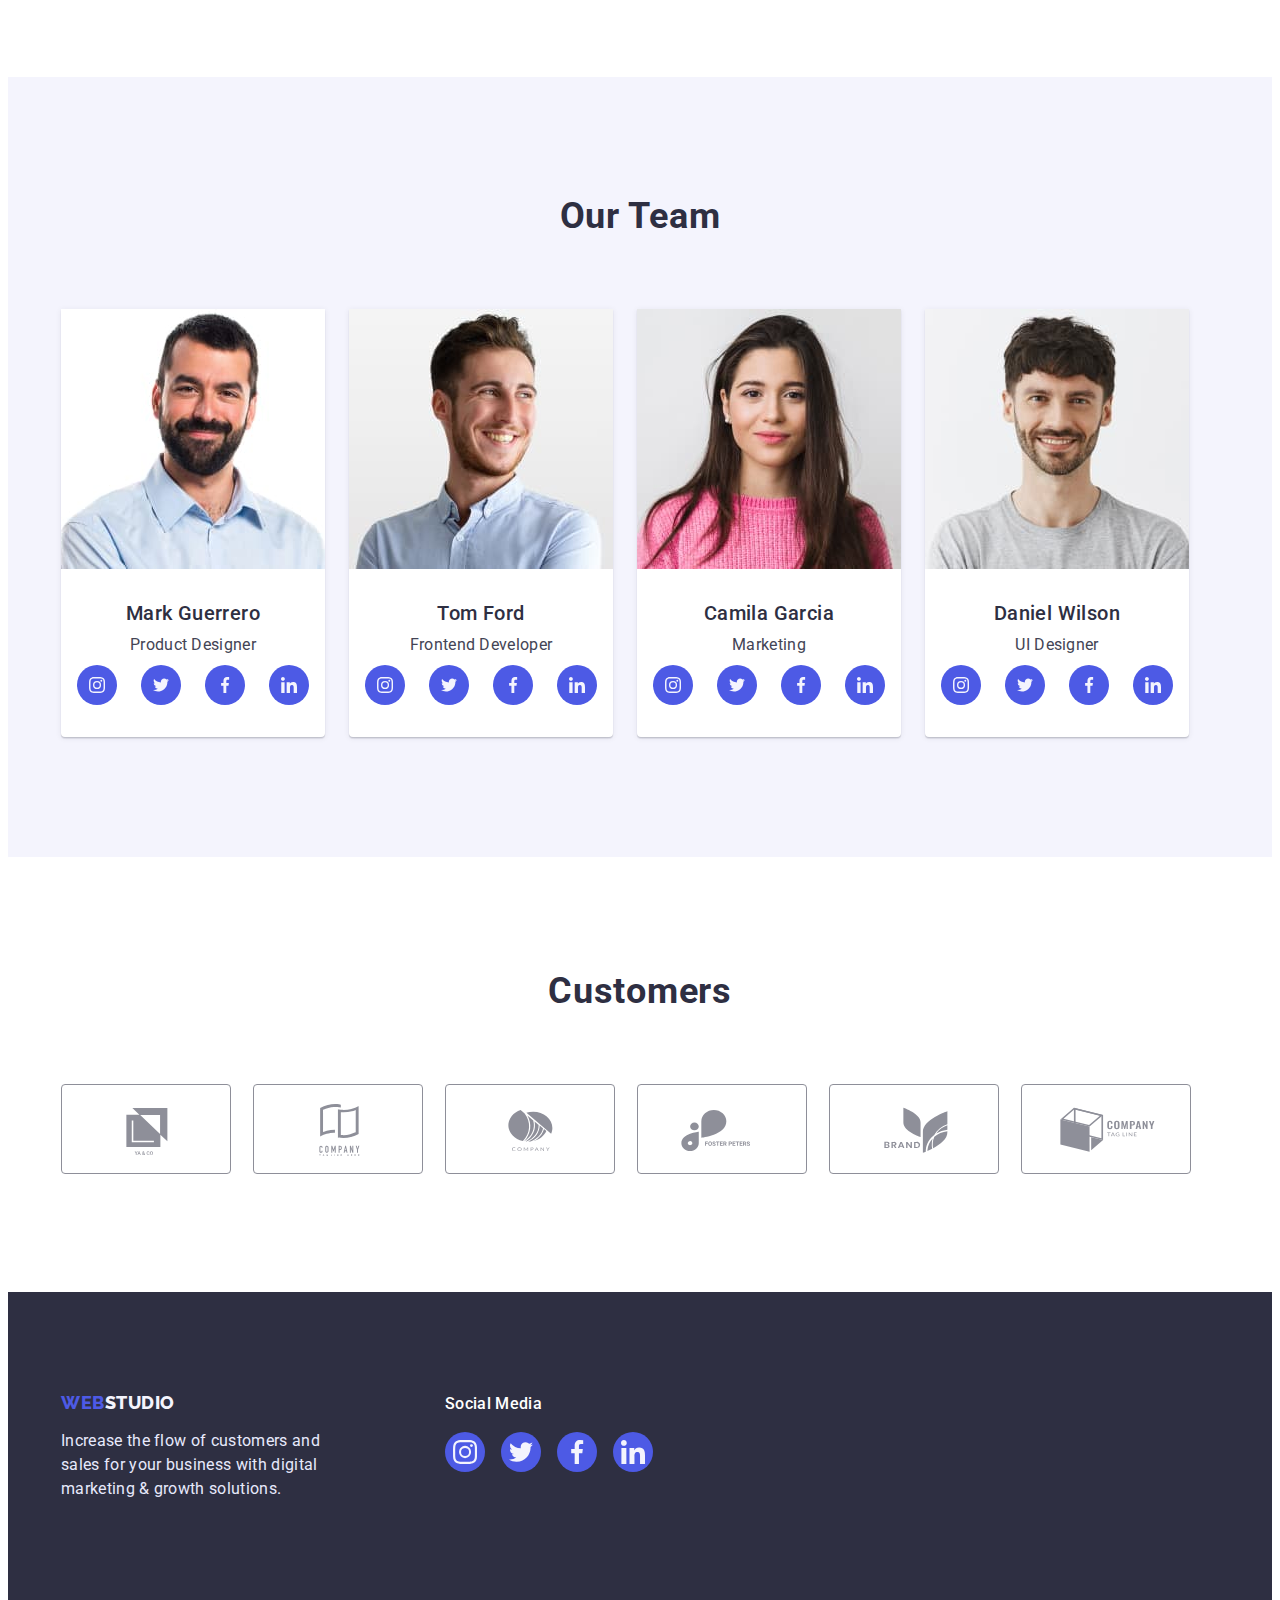
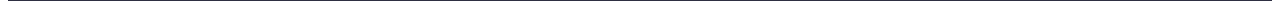
==== commit e86b3bad: "added button" ====
--- a/index.html
+++ b/index.html
@@ -377,6 +377,7 @@
     </footer>
     <div class="backdrop is-hidden">
         <div class="modal-window">
+            <button data-close-modal>x</button>
         </div>
     </div>
 </body>
--- a/css/styles.css
+++ b/css/styles.css
@@ -553,11 +553,12 @@
     height: 100vh;
     background-color: rgba(46, 47, 66, 0.4);
 }
-
+/* 
 .backdrop.is-hidden {
     opacity: 0;
     pointer-events: none;
-}
+    visibility: hidden;
+} */
 
 .modal-window {
     position: absolute;
@@ -571,6 +572,16 @@
     background-color: rgba(252, 252, 252, 1);
 
     box-shadow: 0 2px 1px 0 rgba(0, 0, 0, 0.2), 0 1px 3px 0 rgba(0, 0, 0, 0.12), 0 1px 1px 0 rgba(0, 0, 0, 0.14);
+}
+
+.modal-window button {
+    position: absolute;
+    top:0;
+    right: 0;
+    
+    border-radius:50%;
+    width: 24px;
+
 }
 
 /* PORTFOLIO HTML STYLING */
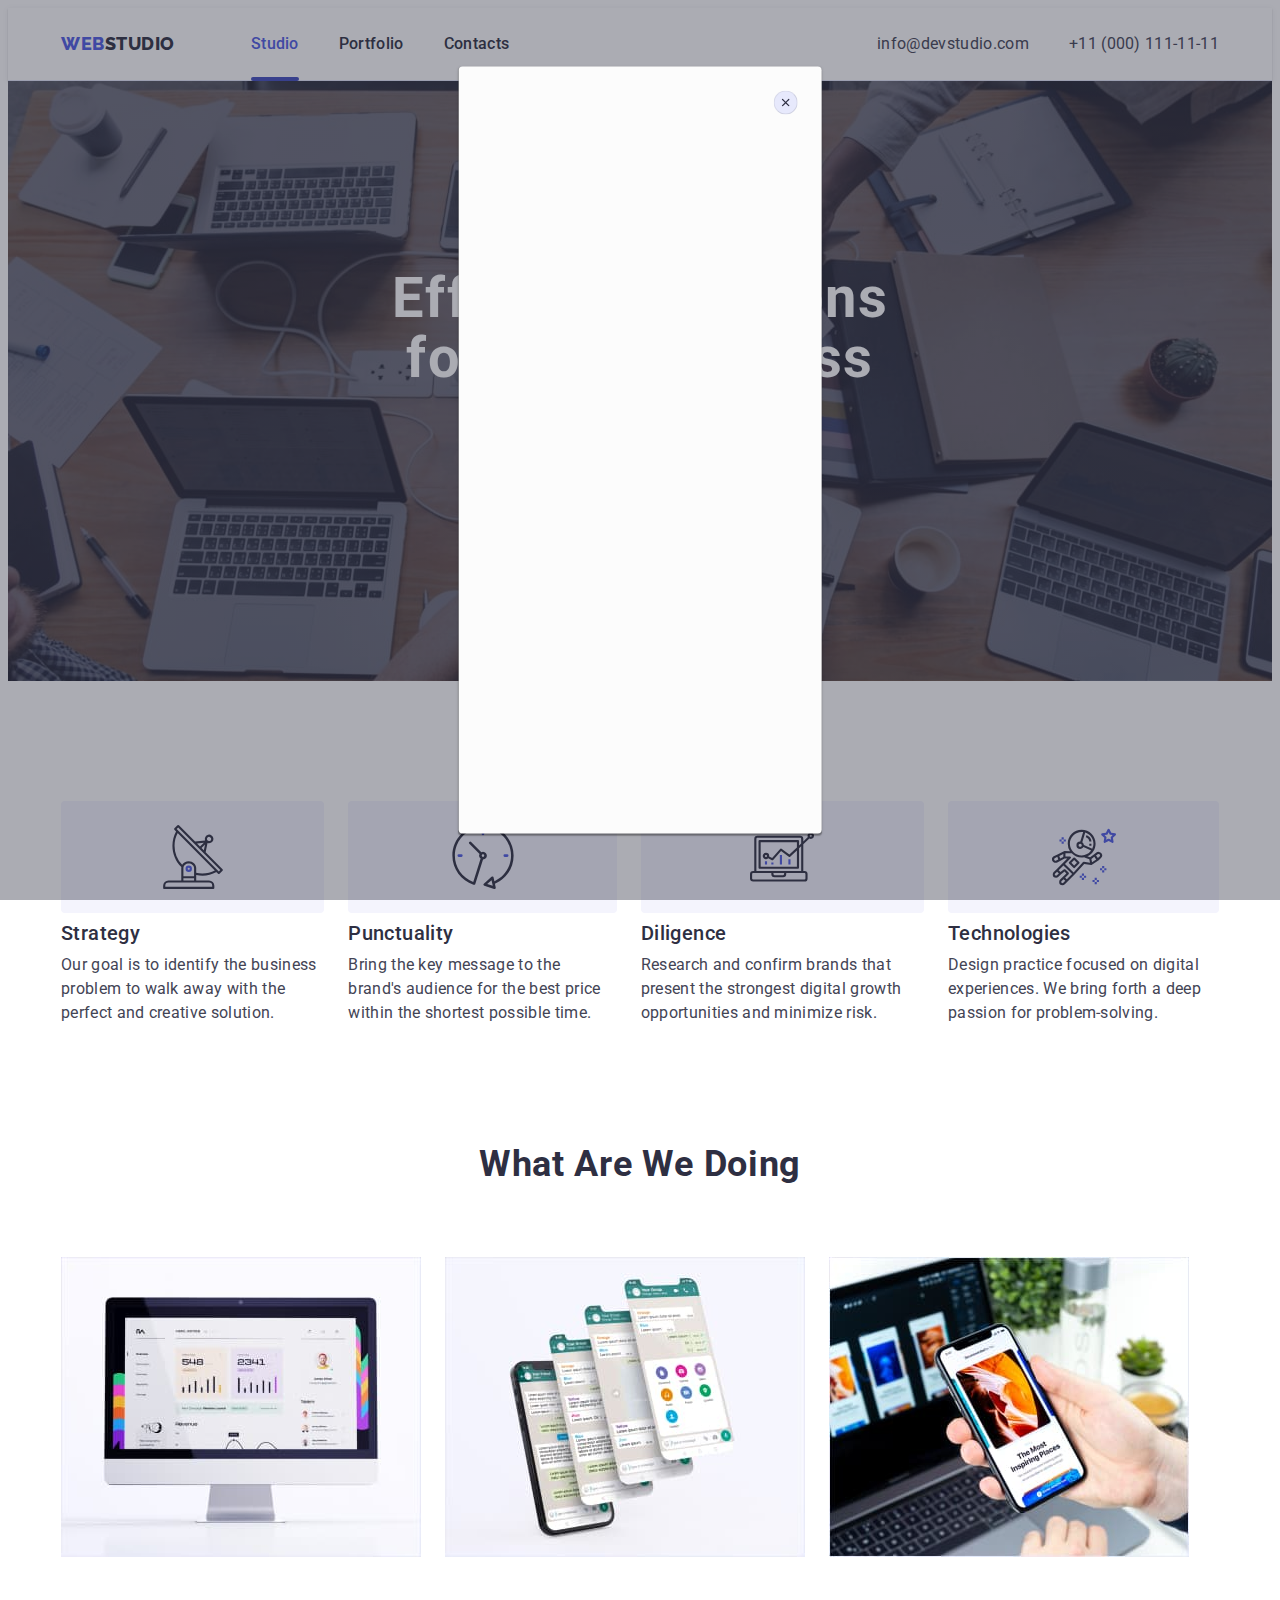
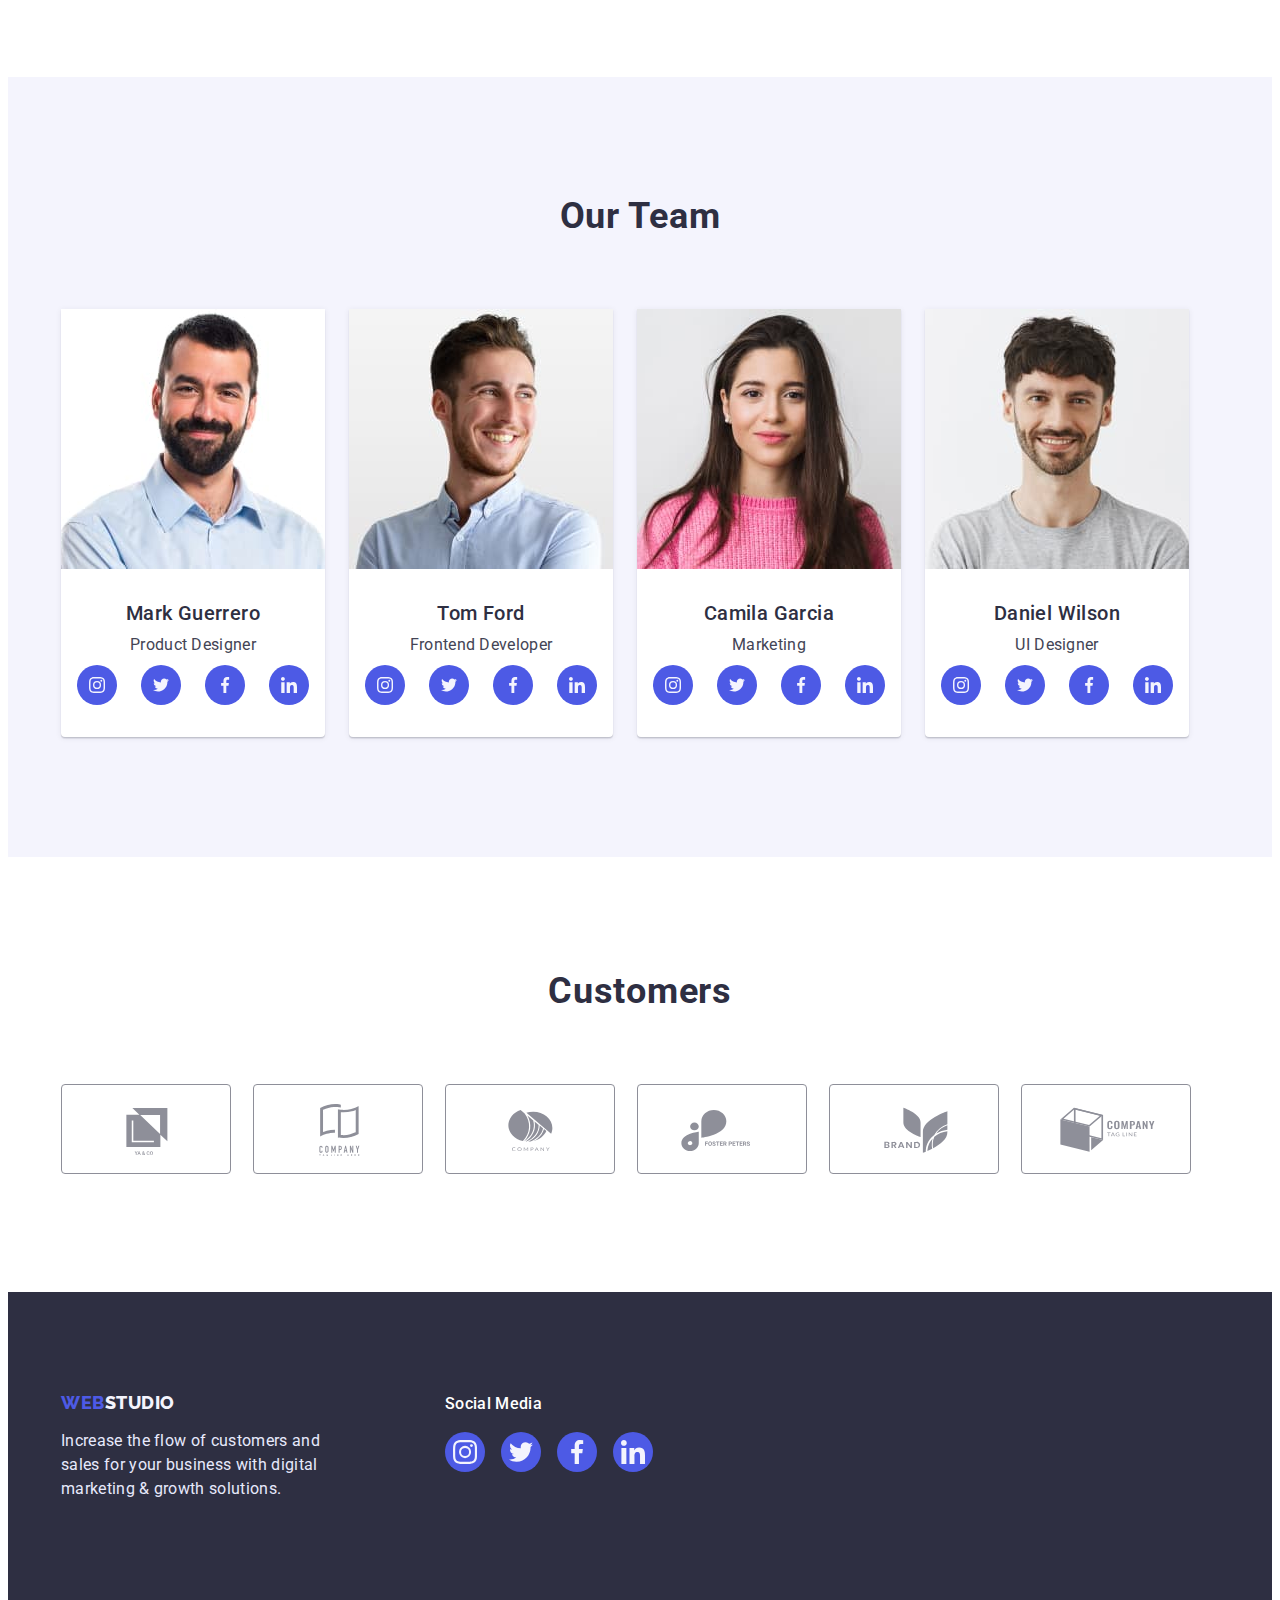
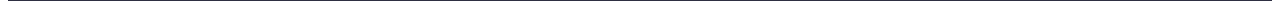
==== commit d33e4641: "updated width and height of moda" ====
--- a/index.html
+++ b/index.html
@@ -377,7 +377,12 @@
     </footer>
     <div class="backdrop is-hidden">
         <div class="modal-window">
-            <button data-close-modal>x</button>
+            <button data-close-modal>
+                <svg class="close-modal">
+                    <use href="./images/icons.svg#icon-close"></use>
+                </svg>
+                
+            </button>
         </div>
     </div>
 </body>
--- a/css/styles.css
+++ b/css/styles.css
@@ -565,9 +565,8 @@
     top: 50%;
     left: 50%;
     transform: translate(-50%,-50%);
-
-    width: 408px;
-    height: 576px;
+    width: calc(100% * 0.283333333);
+    height: calc(100% * 0.852071006);
     border-radius: 4px;
     background-color: rgba(252, 252, 252, 1);
 
@@ -578,11 +577,25 @@
     position: absolute;
     top:0;
     right: 0;
+    transform: translate(-24px,24px);
     
     border-radius:50%;
     width: 24px;
-
-}
+    height: 24px;
+    display: flex;
+    align-items: center;
+    justify-content: center;
+    background-color: var(--border-color);
+    border-width: 1px;
+    border-color:rgba(0, 0, 0, 0.1);
+}
+
+.close-modal {
+    width: 8px;
+    height: 8px;
+    fill: var(--heading-color-2);
+}
+
 
 /* PORTFOLIO HTML STYLING */
 /* adding styling to filter buttons */
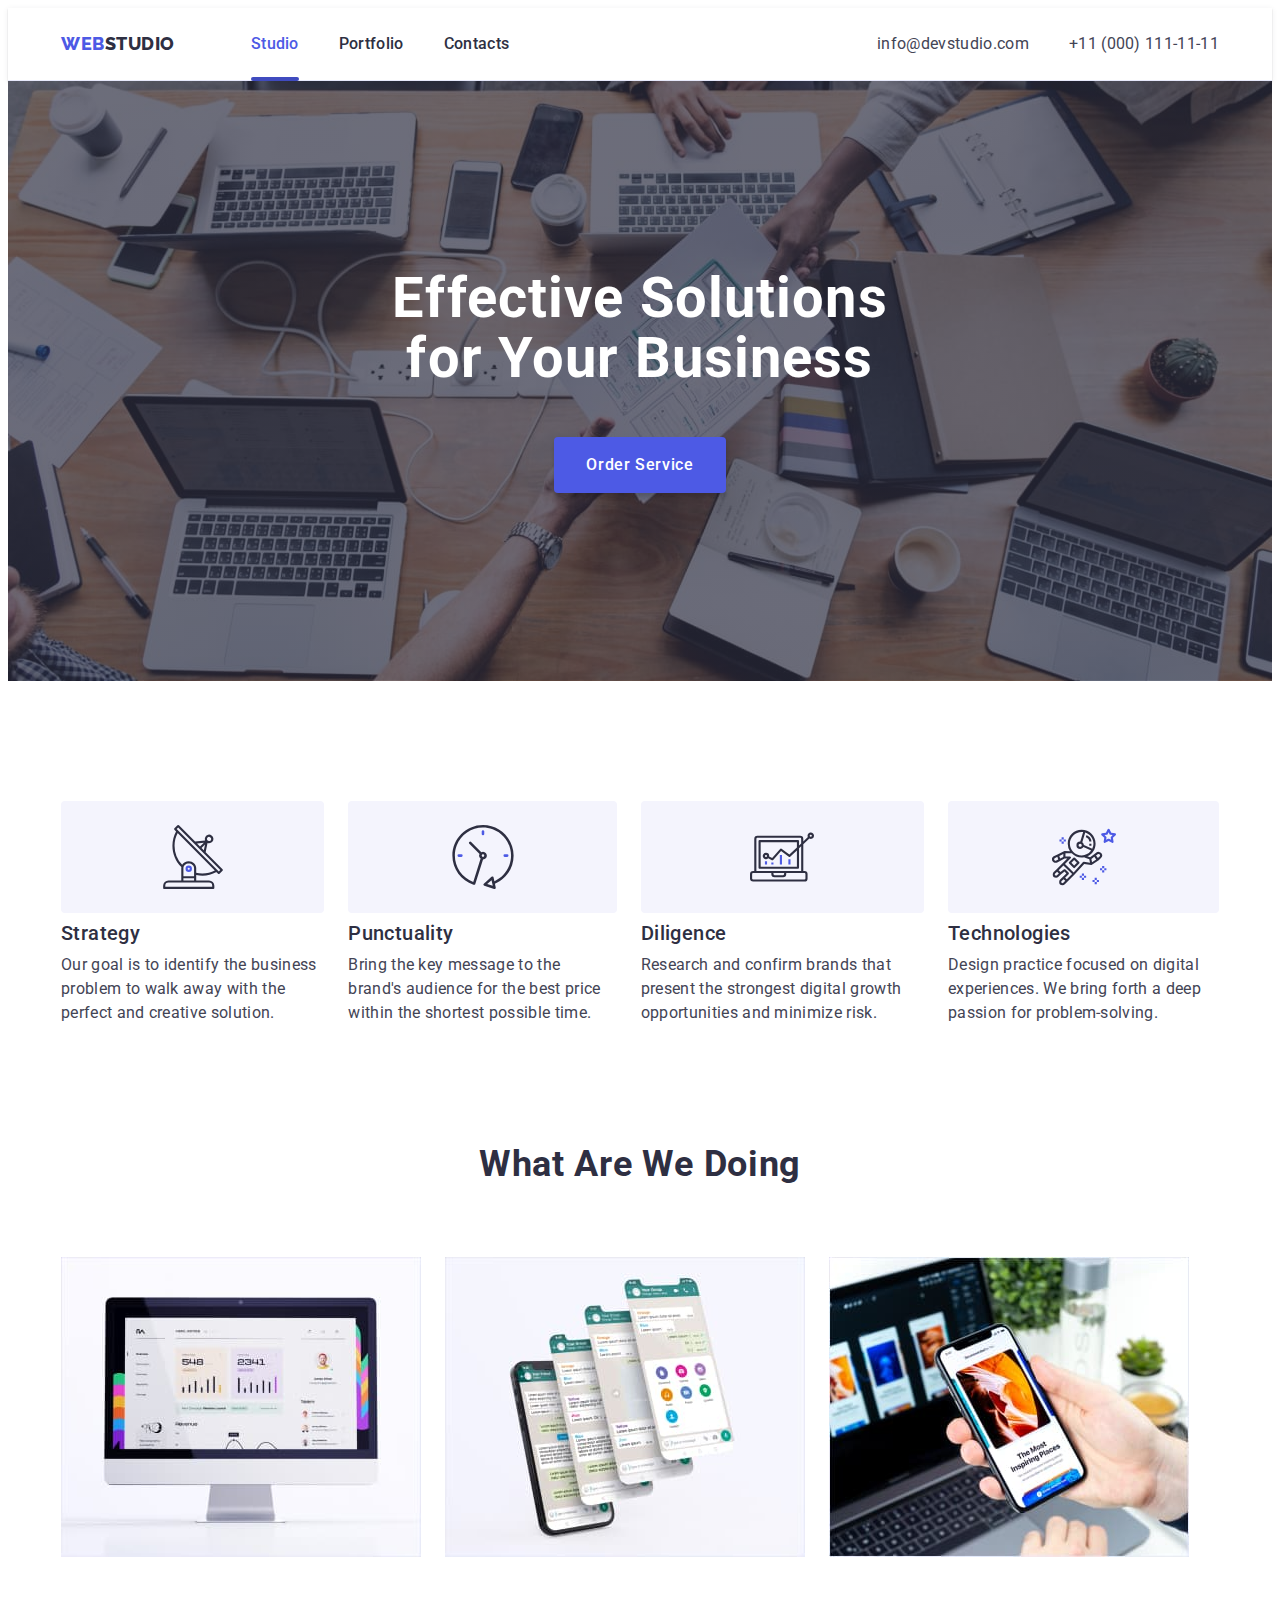
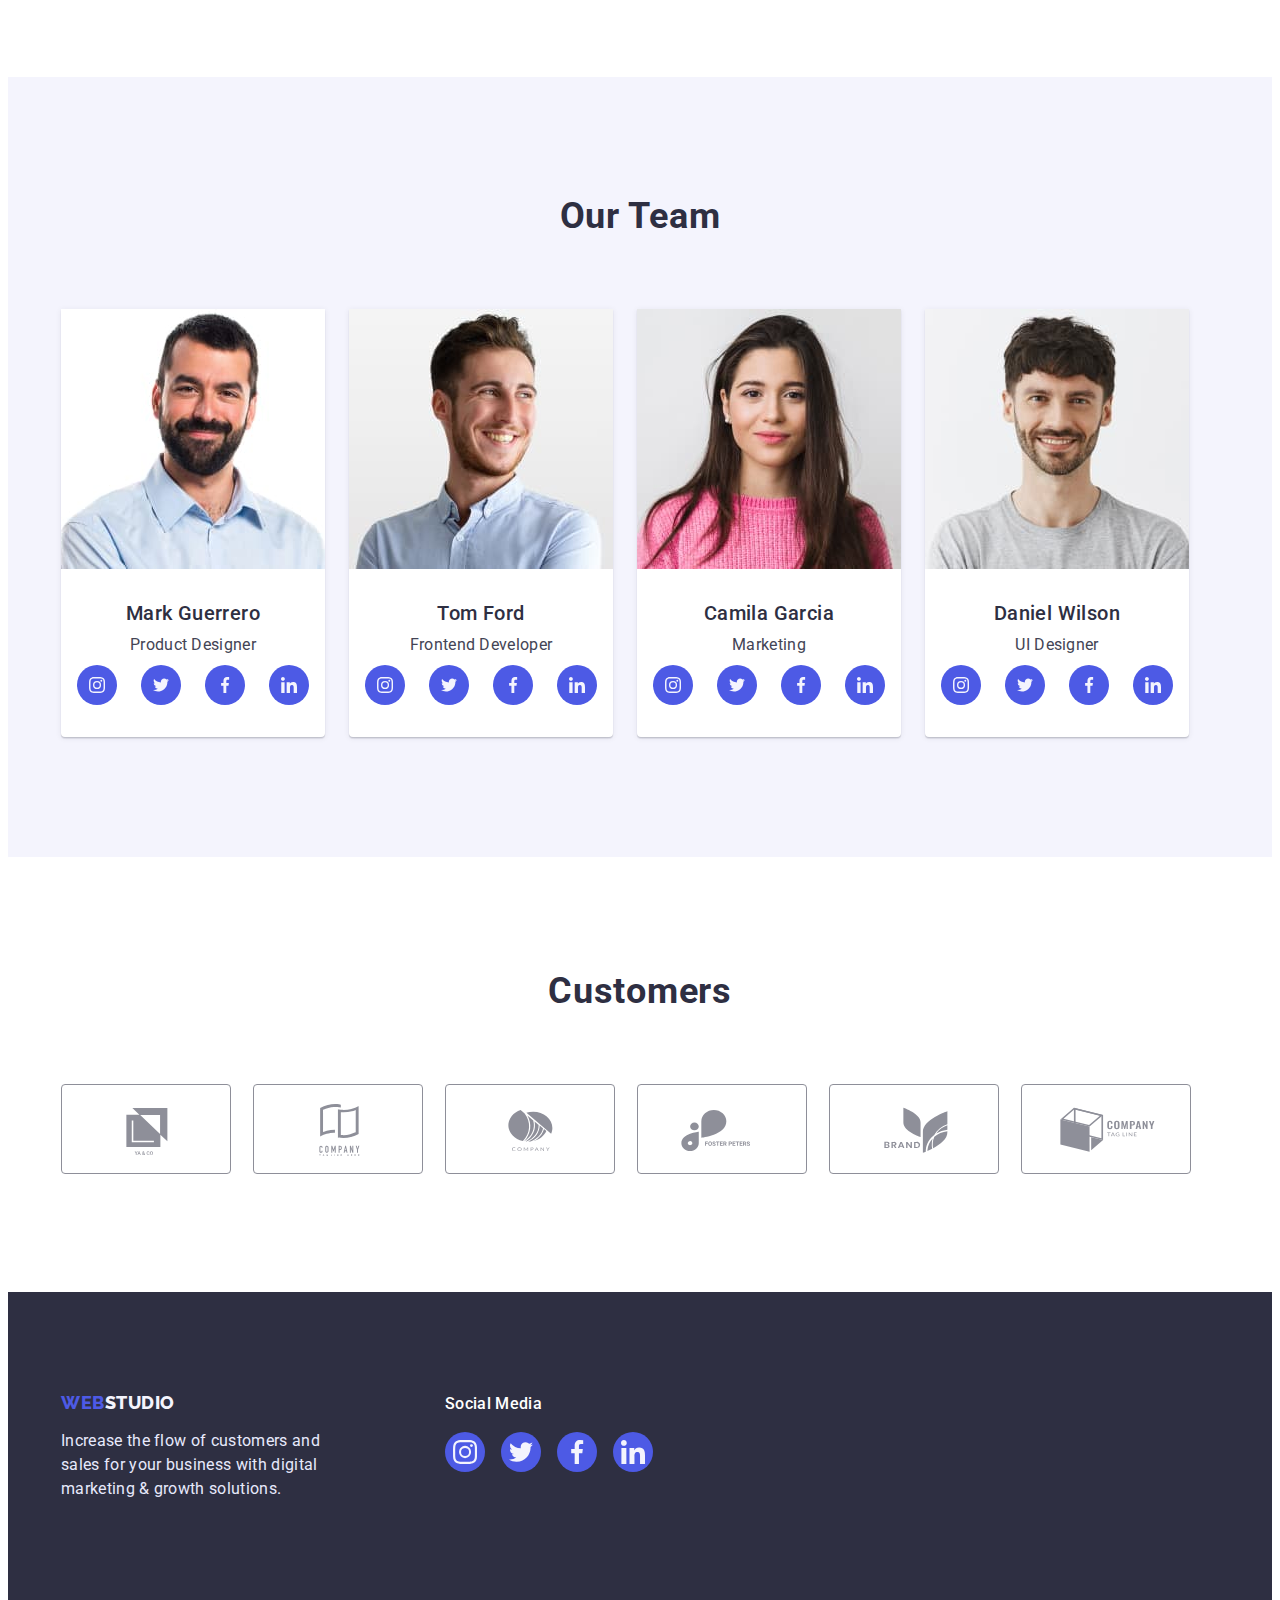
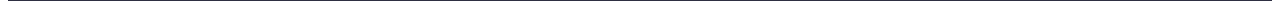
==== commit 65828f1d: "added modal open/close functionality" ====
--- a/index.html
+++ b/index.html
@@ -45,7 +45,7 @@
         <section class="top-section section">
             <div class="container">
                 <h1 class="header-top">Effective Solutions for Your Business</h1>
-                <button type="button" class="order-button"> Order Service</button>
+                <button type="button" class="order-button" data-modal-open> Order Service</button>
             </div>
         </section>
         <section class="section">
@@ -375,9 +375,9 @@
             </div>
         </div>
     </footer>
-    <div class="backdrop is-hidden">
-        <div class="modal-window">
-            <button data-close-modal>
+    <div class="backdrop is-hidden" data-modal>
+        <div class="modal">
+            <button data-modal-close>
                 <svg class="close-modal">
                     <use href="./images/icons.svg#icon-close"></use>
                 </svg>
@@ -385,5 +385,7 @@
             </button>
         </div>
     </div>
+
+    <script src="./js/modal.js"></script>
 </body>
 </html>--- a/css/styles.css
+++ b/css/styles.css
@@ -549,31 +549,41 @@
     position: fixed;
     top: 0;
     left: 0;
-    width: 100vw;
-    height: 100vh;
+    width: 100%;
+    height: 100%;
     background-color: rgba(46, 47, 66, 0.4);
-}
-/* 
+    opacity: 1;
+    transition: opacity 250ms var(--timing);
+}
+
 .backdrop.is-hidden {
     opacity: 0;
     pointer-events: none;
-    visibility: hidden;
-} */
-
-.modal-window {
+}
+
+.backdrop.is-hidden .modal {
+    transform: translate(-50%, -50%) scale(1.5);
+}
+
+.modal {
     position: absolute;
     top: 50%;
     left: 50%;
-    transform: translate(-50%,-50%);
-    width: calc(100% * 0.283333333);
-    height: calc(100% * 0.852071006);
+    min-width: calc(100% * 0.283333333);
+    min-height: calc(100% * 0.852071006);
     border-radius: 4px;
     background-color: rgba(252, 252, 252, 1);
 
     box-shadow: 0 2px 1px 0 rgba(0, 0, 0, 0.2), 0 1px 3px 0 rgba(0, 0, 0, 0.12), 0 1px 1px 0 rgba(0, 0, 0, 0.14);
-}
-
-.modal-window button {
+
+    transform: translate(-50%, -50%) scale(1);
+
+    transition: transform 250ms var(--timing);
+}
+
+
+
+.modal button {
     position: absolute;
     top:0;
     right: 0;
